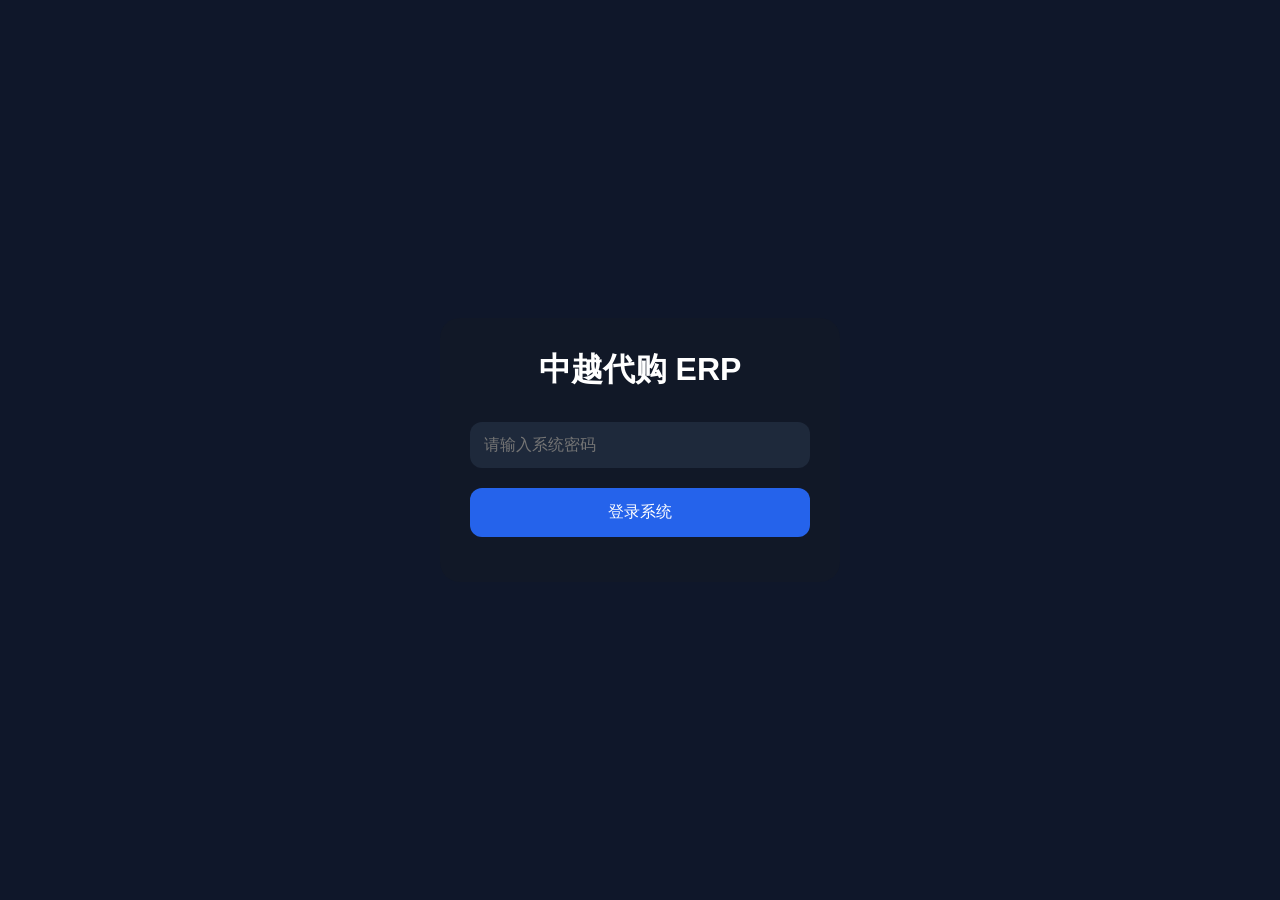
==== login.html @ e259472c "Create login.html" ====
<!DOCTYPE html>
<html lang="zh-CN">

<head>

  <meta charset="UTF-8" />

  <meta
    name="viewport"
    content="width=device-width, initial-scale=1.0"
  />

  <title>ERP 登录</title>

  <style>

    *{
      margin:0;
      padding:0;
      box-sizing:border-box;
      font-family:sans-serif;
    }

    body{

      background:#0f172a;

      display:flex;

      justify-content:center;

      align-items:center;

      height:100vh;

      color:white;

    }

    .login-box{

      width:90%;
      max-width:400px;

      background:#111827;

      padding:30px;

      border-radius:20px;

    }

    h1{

      text-align:center;

      margin-bottom:30px;

    }

    .input{

      width:100%;

      padding:14px;

      border:none;

      border-radius:12px;

      margin-bottom:20px;

      background:#1e293b;

      color:white;

      font-size:16px;

    }

    .btn{

      width:100%;

      border:none;

      padding:14px;

      border-radius:12px;

      background:#2563eb;

      color:white;

      font-size:16px;

      cursor:pointer;

    }

    .error{

      margin-top:15px;

      color:#ef4444;

      text-align:center;

    }

  </style>

</head>

<body>

  <div class="login-box">

    <h1>
      中越代购 ERP
    </h1>

    <input

      type="password"

      id="password"

      class="input"

      placeholder="请输入系统密码"

    />

    <button

      class="btn"

      onclick="login()"

    >

      登录系统

    </button>

    <div

      id="error"

      class="error"

    ></div>

  </div>

  <script>

    // API 地址

    const API =

    "https://你的worker地址.workers.dev"

    // 自动登录

    if(

      localStorage.getItem("erp_login")

      ===

      "true"

    ){

      location.href = "index.html"

    }

    // 登录

    async function login(){

      const password =

      document
      .getElementById("password")
      .value

      const res =

      await fetch(

        API + "/api/login",

        {

          method:"POST",

          headers:{
            "Content-Type":"application/json"
          },

          body:JSON.stringify({

            password

          })

        }

      )

      const data =
      await res.json()

      // 成功

      if(data.success){

        localStorage.setItem(

          "erp_login",

          "true"

        )

        location.href = "index.html"

      }

      // 失败

      else{

        document
        .getElementById("error")
        .innerText =
        "密码错误"

      }

    }

  </script>

</body>
</html>
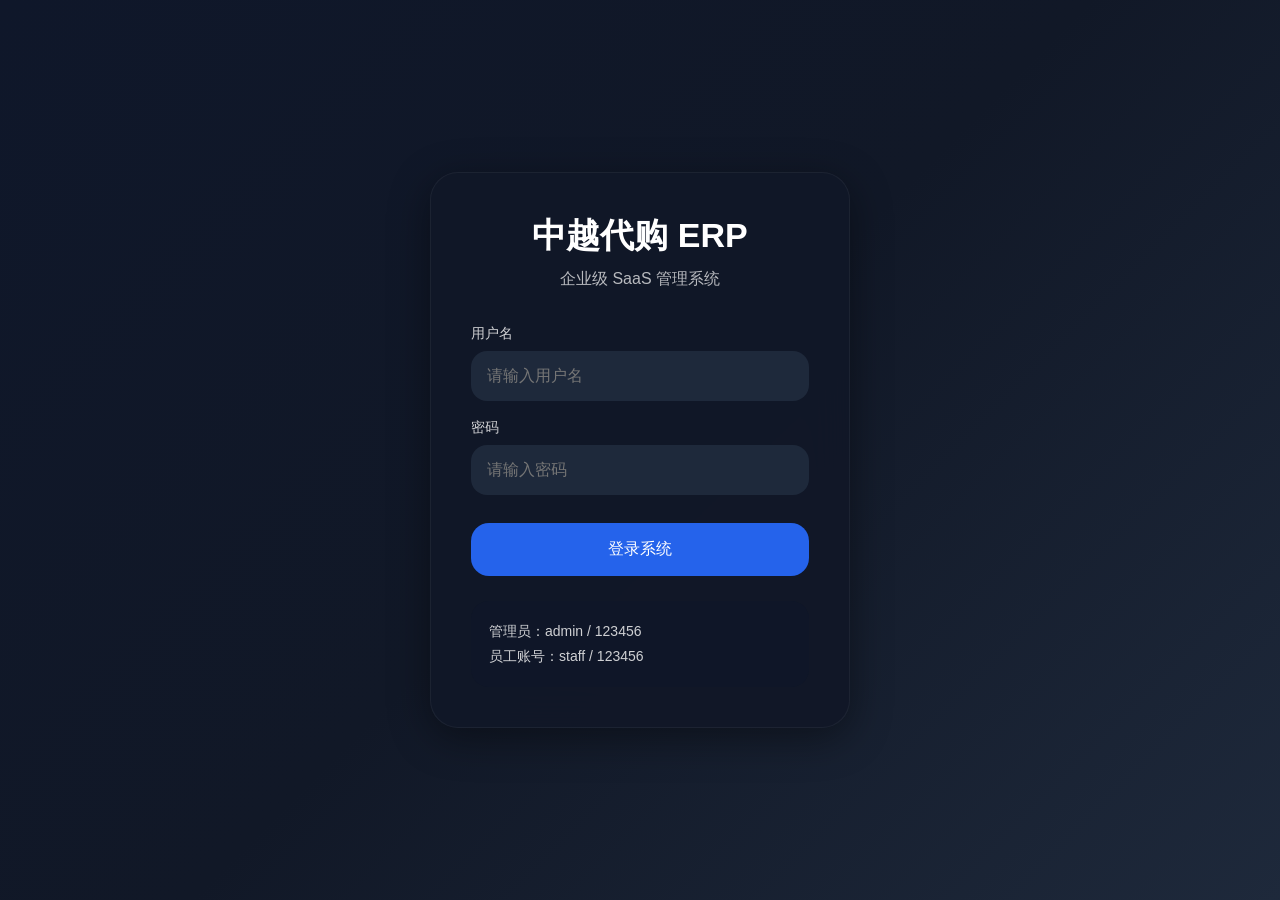
==== commit 475633b2: "Update login.html" ====
--- a/login.html
+++ b/login.html
@@ -10,7 +10,9 @@
     content="width=device-width, initial-scale=1.0"
   />
 
-  <title>ERP 登录</title>
+  <title>
+    ERP 登录
+  </title>
 
   <style>
 
@@ -18,93 +20,178 @@
       margin:0;
       padding:0;
       box-sizing:border-box;
-      font-family:sans-serif;
+      font-family:-apple-system,BlinkMacSystemFont,"Segoe UI",sans-serif;
     }
 
     body{
 
+      background:
+
+      linear-gradient(
+        135deg,
+        #0f172a,
+        #111827,
+        #1e293b
+      );
+
+      min-height:100vh;
+
+      display:flex;
+
+      justify-content:center;
+
+      align-items:center;
+
+      padding:20px;
+
+    }
+
+    .login-box{
+
+      width:100%;
+      max-width:420px;
+
+      background:
+
+      rgba(17,24,39,.95);
+
+      border:
+
+      1px solid rgba(255,255,255,.05);
+
+      backdrop-filter:blur(20px);
+
+      border-radius:28px;
+
+      padding:40px;
+
+      color:white;
+
+      box-shadow:
+
+      0 10px 40px rgba(0,0,0,.4);
+
+    }
+
+    .logo{
+
+      text-align:center;
+
+      font-size:34px;
+
+      font-weight:700;
+
+      margin-bottom:10px;
+
+    }
+
+    .sub{
+
+      text-align:center;
+
+      opacity:.7;
+
+      margin-bottom:35px;
+
+    }
+
+    .input-group{
+
+      margin-bottom:18px;
+
+    }
+
+    .input-group label{
+
+      display:block;
+
+      margin-bottom:8px;
+
+      opacity:.8;
+
+      font-size:14px;
+
+    }
+
+    .input-group input{
+
+      width:100%;
+
+      background:#1e293b;
+
+      border:none;
+
+      color:white;
+
+      padding:16px;
+
+      border-radius:16px;
+
+      outline:none;
+
+      font-size:16px;
+
+    }
+
+    .login-btn{
+
+      width:100%;
+
+      border:none;
+
+      background:#2563eb;
+
+      color:white;
+
+      padding:16px;
+
+      border-radius:18px;
+
+      font-size:16px;
+
+      cursor:pointer;
+
+      margin-top:10px;
+
+      transition:.2s;
+
+    }
+
+    .login-btn:hover{
+
+      transform:translateY(-2px);
+
+      background:#3b82f6;
+
+    }
+
+    .tips{
+
+      margin-top:25px;
+
       background:#0f172a;
 
-      display:flex;
-
-      justify-content:center;
-
-      align-items:center;
-
-      height:100vh;
-
-      color:white;
-
-    }
-
-    .login-box{
-
-      width:90%;
-      max-width:400px;
-
-      background:#111827;
-
-      padding:30px;
-
-      border-radius:20px;
-
-    }
-
-    h1{
+      border-radius:18px;
+
+      padding:18px;
+
+      font-size:14px;
+
+      line-height:1.8;
+
+      opacity:.8;
+
+    }
+
+    .error{
+
+      color:#f87171;
+
+      margin-top:14px;
 
       text-align:center;
 
-      margin-bottom:30px;
-
-    }
-
-    .input{
-
-      width:100%;
-
-      padding:14px;
-
-      border:none;
-
-      border-radius:12px;
-
-      margin-bottom:20px;
-
-      background:#1e293b;
-
-      color:white;
-
-      font-size:16px;
-
-    }
-
-    .btn{
-
-      width:100%;
-
-      border:none;
-
-      padding:14px;
-
-      border-radius:12px;
-
-      background:#2563eb;
-
-      color:white;
-
-      font-size:16px;
-
-      cursor:pointer;
-
-    }
-
-    .error{
-
-      margin-top:15px;
-
-      color:#ef4444;
-
-      text-align:center;
+      display:none;
 
     }
 
@@ -116,65 +203,90 @@
 
   <div class="login-box">
 
-    <h1>
+    <div class="logo">
+
       中越代购 ERP
-    </h1>
-
-    <input
-
-      type="password"
-
-      id="password"
-
-      class="input"
-
-      placeholder="请输入系统密码"
-
-    />
+
+    </div>
+
+    <div class="sub">
+
+      企业级 SaaS 管理系统
+
+    </div>
+
+    <div class="input-group">
+
+      <label>
+        用户名
+      </label>
+
+      <input
+        id="username"
+        placeholder="请输入用户名"
+      />
+
+    </div>
+
+    <div class="input-group">
+
+      <label>
+        密码
+      </label>
+
+      <input
+        id="password"
+        type="password"
+        placeholder="请输入密码"
+      />
+
+    </div>
 
     <button
-
-      class="btn"
-
+      class="login-btn"
       onclick="login()"
-
     >
-
       登录系统
-
     </button>
 
     <div
-
       id="error"
-
       class="error"
-
-    ></div>
+    >
+      登录失败
+    </div>
+
+    <div class="tips">
+
+      <div>
+        管理员：admin / 123456
+      </div>
+
+      <div>
+        员工账号：staff / 123456
+      </div>
+
+    </div>
 
   </div>
 
   <script>
 
-    // API 地址
-
     const API =
-
-    "https://你的worker地址.workers.dev"
-
-    // 自动登录
+    "https://apibuy.okla.de5.net"
+
+    // 已登录
 
     if(
 
-      localStorage.getItem("erp_login")
-
-      ===
-
-      "true"
+      localStorage.getItem(
+        "erp_token"
+      )
 
     ){
 
-      location.href = "index.html"
+      location.href =
+      "index.html"
 
     }
 
@@ -182,63 +294,100 @@
 
     async function login(){
 
+      const username =
+      document.getElementById(
+        "username"
+      ).value
+
       const password =
-
-      document
-      .getElementById("password")
-      .value
-
-      const res =
-
-      await fetch(
-
-        API + "/api/login",
-
-        {
-
-          method:"POST",
-
-          headers:{
-            "Content-Type":"application/json"
-          },
-
-          body:JSON.stringify({
-
-            password
-
-          })
+      document.getElementById(
+        "password"
+      ).value
+
+      try{
+
+        const res =
+        await fetch(
+
+          API + "/api/login",
+
+          {
+
+            method:"POST",
+
+            headers:{
+              "Content-Type":"application/json"
+            },
+
+            body:JSON.stringify({
+
+              username,
+              password
+
+            })
+
+          }
+
+        )
+
+        const data =
+        await res.json()
+
+        if(data.success){
+
+          // TOKEN
+
+          localStorage.setItem(
+
+            "erp_token",
+
+            data.token
+
+          )
+
+          // 用户信息
+
+          localStorage.setItem(
+
+            "erp_user",
+
+            JSON.stringify(
+              data.user
+            )
+
+          )
+
+          // 登录状态
+
+          localStorage.setItem(
+
+            "erp_login",
+
+            "true"
+
+          )
+
+          // 进入系统
+
+          location.href =
+          "index.html"
 
         }
 
-      )
-
-      const data =
-      await res.json()
-
-      // 成功
-
-      if(data.success){
-
-        localStorage.setItem(
-
-          "erp_login",
-
-          "true"
-
-        )
-
-        location.href = "index.html"
+        else{
+
+          document
+          .getElementById("error")
+          .style.display =
+          "block"
+
+        }
 
       }
 
-      // 失败
-
-      else{
-
-        document
-        .getElementById("error")
-        .innerText =
-        "密码错误"
+      catch(err){
+
+        console.log(err)
 
       }
 
